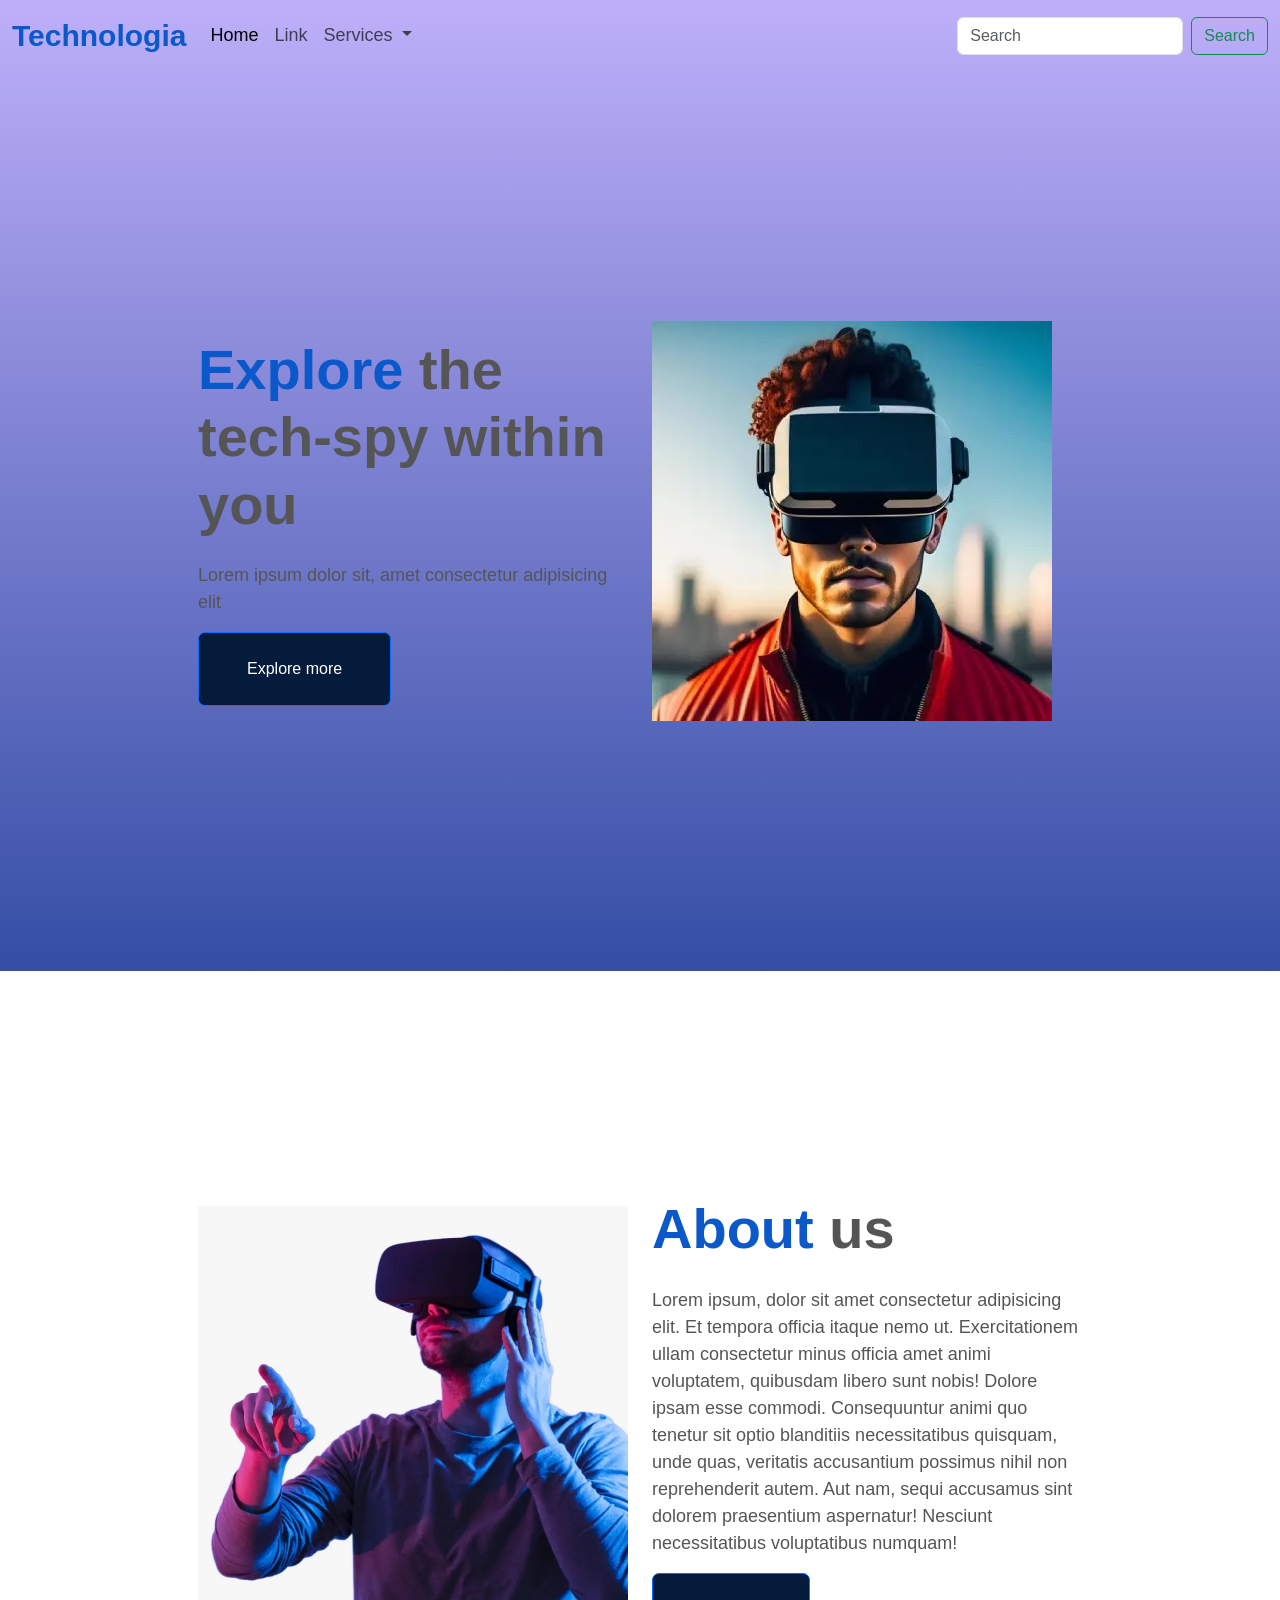
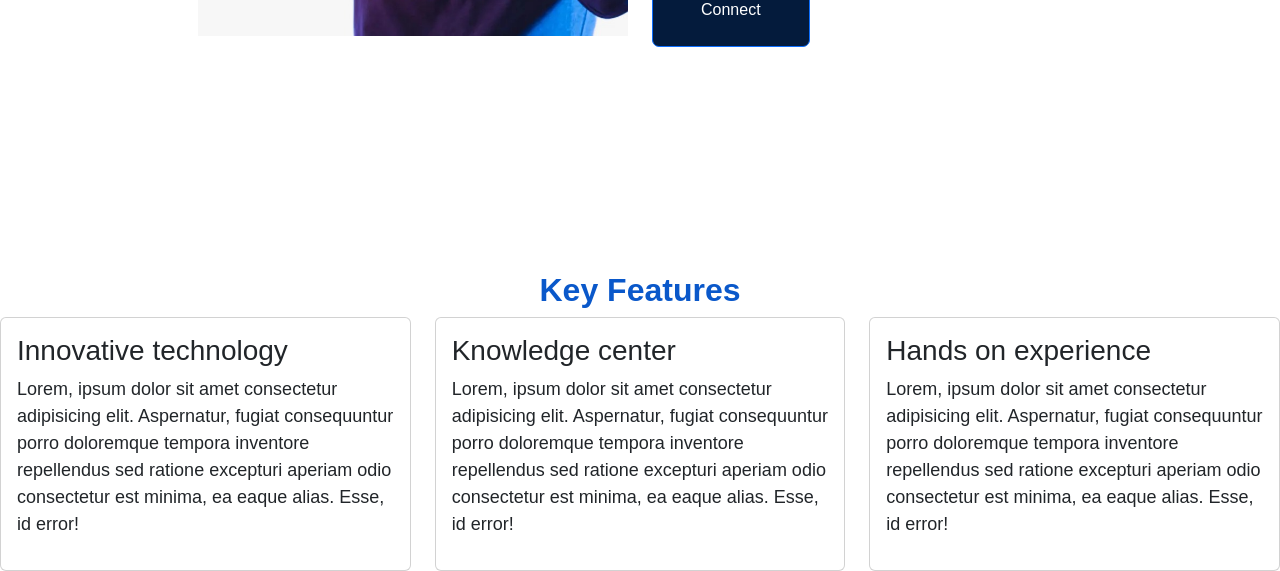
==== day2/index.html @ a135d7be "Day2 content" ====
<!DOCTYPE html>
<html lang="en">
<head>
    <meta charset="UTF-8">
    <meta name="viewport" content="width=device-width, initial-scale=1.0">
    <title>Document</title>
    <link href="https://cdn.jsdelivr.net/npm/bootstrap@5.3.8/dist/css/bootstrap.min.css" rel="stylesheet" integrity="sha384-sRIl4kxILFvY47J16cr9ZwB07vP4J8+LH7qKQnuqkuIAvNWLzeN8tE5YBujZqJLB" crossorigin="anonymous">
    <link rel="stylesheet" href="style.css">
</head>
<body>
    <header>
        <nav class="navbar navbar-expand-lg ms-auto fs-s">
        <div class="container-fluid">
            <a class="navbar-brand fw-bold" href="#">Technologia</a>
            <button class="navbar-toggler" type="button" data-bs-toggle="collapse" data-bs-target="#navbarSupportedContent" aria-controls="navbarSupportedContent" aria-expanded="false" aria-label="Toggle navigation">
            <span class="navbar-toggler-icon"></span>
            </button>
            <div class="collapse navbar-collapse" id="navbarSupportedContent">
            <ul class="navbar-nav me-auto mb-2 mb-lg-0">
                <li class="nav-item">
                <a class="nav-link active" aria-current="page" href="#">Home</a>
                </li>
                <li class="nav-item">
                <a class="nav-link" href="#">Link</a>
                </li>
                <li class="nav-item dropdown">
                <a class="nav-link dropdown-toggle" href="#" role="button" data-bs-toggle="dropdown" aria-expanded="false">
                    Services
                </a>
                <ul class="dropdown-menu">
                    <li><a class="dropdown-item" href="#">Features</a></li>
                    <li><a class="dropdown-item" href="#">Products</a></li>
                    <li><hr class="dropdown-divider"></li>
                    <li><a class="dropdown-item" href="#">Pricing</a></li>
                </ul>
                </li>
            </ul>
            <form class="d-flex" role="search">
                <input class="form-control me-2" type="search" placeholder="Search" aria-label="Search"/>
                <button class="btn btn-outline-success" type="submit">Search</button>
            </form>
            </div>
        </div>
        </nav>

    <!-- Hero section -->
    <section>
        <div class="container">
            <div class="row align-items-center justify-content-center">
                <div class="col-12 col-lg-6">
                    <h2 class="fw-bold display-4 mb-4" ><span class="text-primary">Explore </span>the tech-spy within you</h2>
                    <p>Lorem ipsum dolor sit, amet consectetur adipisicing elit</p>
                    <button class="btn btn-primary px-5 py-4">Explore more</button>
                </div>
                <div class="col-12 col-lg-6">
                    <img src="./assets/image4.jpeg" class="img-fluid">
                </div>
            </div>
        </div>
    </section>
    </header>

    <!-- About section -->
    <section class="container">
        <div class="row align-items-center justify-content-center px-15">
            <div class="col-12 col-lg-6">
                <img src="./assets/image2.jpeg" alt="image" class="img-fluid">
            </div>
            <div class="col-12 col-lg-6">
                <h2 class="fw-bold display-4 mb-4" ><span class="text-primary">About </span>us</h2>
                <p>Lorem ipsum, dolor sit amet consectetur adipisicing elit. Et tempora officia itaque nemo ut. Exercitationem ullam consectetur minus officia amet animi voluptatem, quibusdam libero sunt nobis! Dolore ipsam esse commodi.
                Consequuntur animi quo tenetur sit optio blanditiis necessitatibus quisquam, unde quas, veritatis accusantium possimus nihil non reprehenderit autem. Aut nam, sequi accusamus sint dolorem praesentium aspernatur! Nesciunt necessitatibus voluptatibus numquam!</p>
                <button class="btn btn-primary px-5 py-4">Connect</button>
            </div>
        </div>
    </section>

    <!-- features section -->
    <section>
        <div class="row align-items-center justify-content-center">
            <div class="col-12">
                <h2 class="text-primary fs-l fw-bold text-center">Key Features</h2>
            </div>
            <div class="col-lg-4">
                <div class="card p-3">
                    <h3>Innovative technology</h3>
                    <p>Lorem, ipsum dolor sit amet consectetur adipisicing elit. Aspernatur, fugiat consequuntur porro doloremque tempora inventore repellendus sed ratione excepturi aperiam odio consectetur est minima, ea eaque alias. Esse, id error!</p>
                </div>
            </div>
            
            <div class="col-lg-4">
                <div class="card p-3">
                    <h3>Knowledge center</h3>
                    <p>Lorem, ipsum dolor sit amet consectetur adipisicing elit. Aspernatur, fugiat consequuntur porro doloremque tempora inventore repellendus sed ratione excepturi aperiam odio consectetur est minima, ea eaque alias. Esse, id error!</p>
                </div>
            </div>
            
            <div class="col-lg-4">
                <div class="card p-3">
                    <h3>Hands on experience</h3>
                    <p>Lorem, ipsum dolor sit amet consectetur adipisicing elit. Aspernatur, fugiat consequuntur porro doloremque tempora inventore repellendus sed ratione excepturi aperiam odio consectetur est minima, ea eaque alias. Esse, id error!</p>                    
                </div>
            </div>
        </div>
    </section>

    <script src="https://cdn.jsdelivr.net/npm/@popperjs/core@2.11.8/dist/umd/popper.min.js" integrity="sha384-I7E8VVD/ismYTF4hNIPjVp/Zjvgyol6VFvRkX/vR+Vc4jQkC+hVqc2pM8ODewa9r" crossorigin="anonymous"></script>
    <script src="https://cdn.jsdelivr.net/npm/bootstrap@5.3.8/dist/js/bootstrap.min.js" integrity="sha384-G/EV+4j2dNv+tEPo3++6LCgdCROaejBqfUeNjuKAiuXbjrxilcCdDz6ZAVfHWe1Y" crossorigin="anonymous"></script>
</body>
</html>
---- day2/style.css ----
/*- Font sizes (px)
10 / 12 / 14 / 16 / 18 / 20 / 24 / 30 / 36 / 44 / 52 / 62 / 74 / 86 / 98
*/

* {
  --primary-color: #3498db;
}

body {
  color: #555; /* Steel Gray */
  font-family: "Roboto", sans-serif;
}

.navbar-brand {
  font-size: 30px;
}

.nav-link {
  font-size: 18px !important;
  font-weight: 500;
}

.head-section, header {
  background-image: linear-gradient(180deg, #beaff9, #344ea5);
}
.container{
  display: flex;
  flex-direction: column;
  justify-content: center; /* Centers content vertically */
  align-items: flex-start;
  min-height: 100vh;
  width: 100%;
  padding: 10%;
}

.navbar-brand,
.text-primary {
  color: #0a58ca !important;
}

.btn-primary {
  background-color: #041b3c !important;
  border-radius: 7px;
}

.nav-link:hover {
  color: #0a58ca;
}

p {
  font-size: 18px;
}
.btn-primary:hover {
  background-color: #257dfd !important;
}

.blue-bg {
  background-color: #0a58ca;
  color: #fff;
}

.ionicons {
  color: #0a58ca;
  background-color: #f2f2f2;
  padding: 10px;
  height: 30px;
  width: 30px;
  margin-bottom: 12px;
}

.nav-tabs {
  border: none;
}

.nav-tabs .active {
  background-color: #0a58ca !important;
  border: none;
  color: #fff !important;
}

.footer-section {
  background-color: #0a58ca !important;
  border: none;
  color: #fff !important;
}
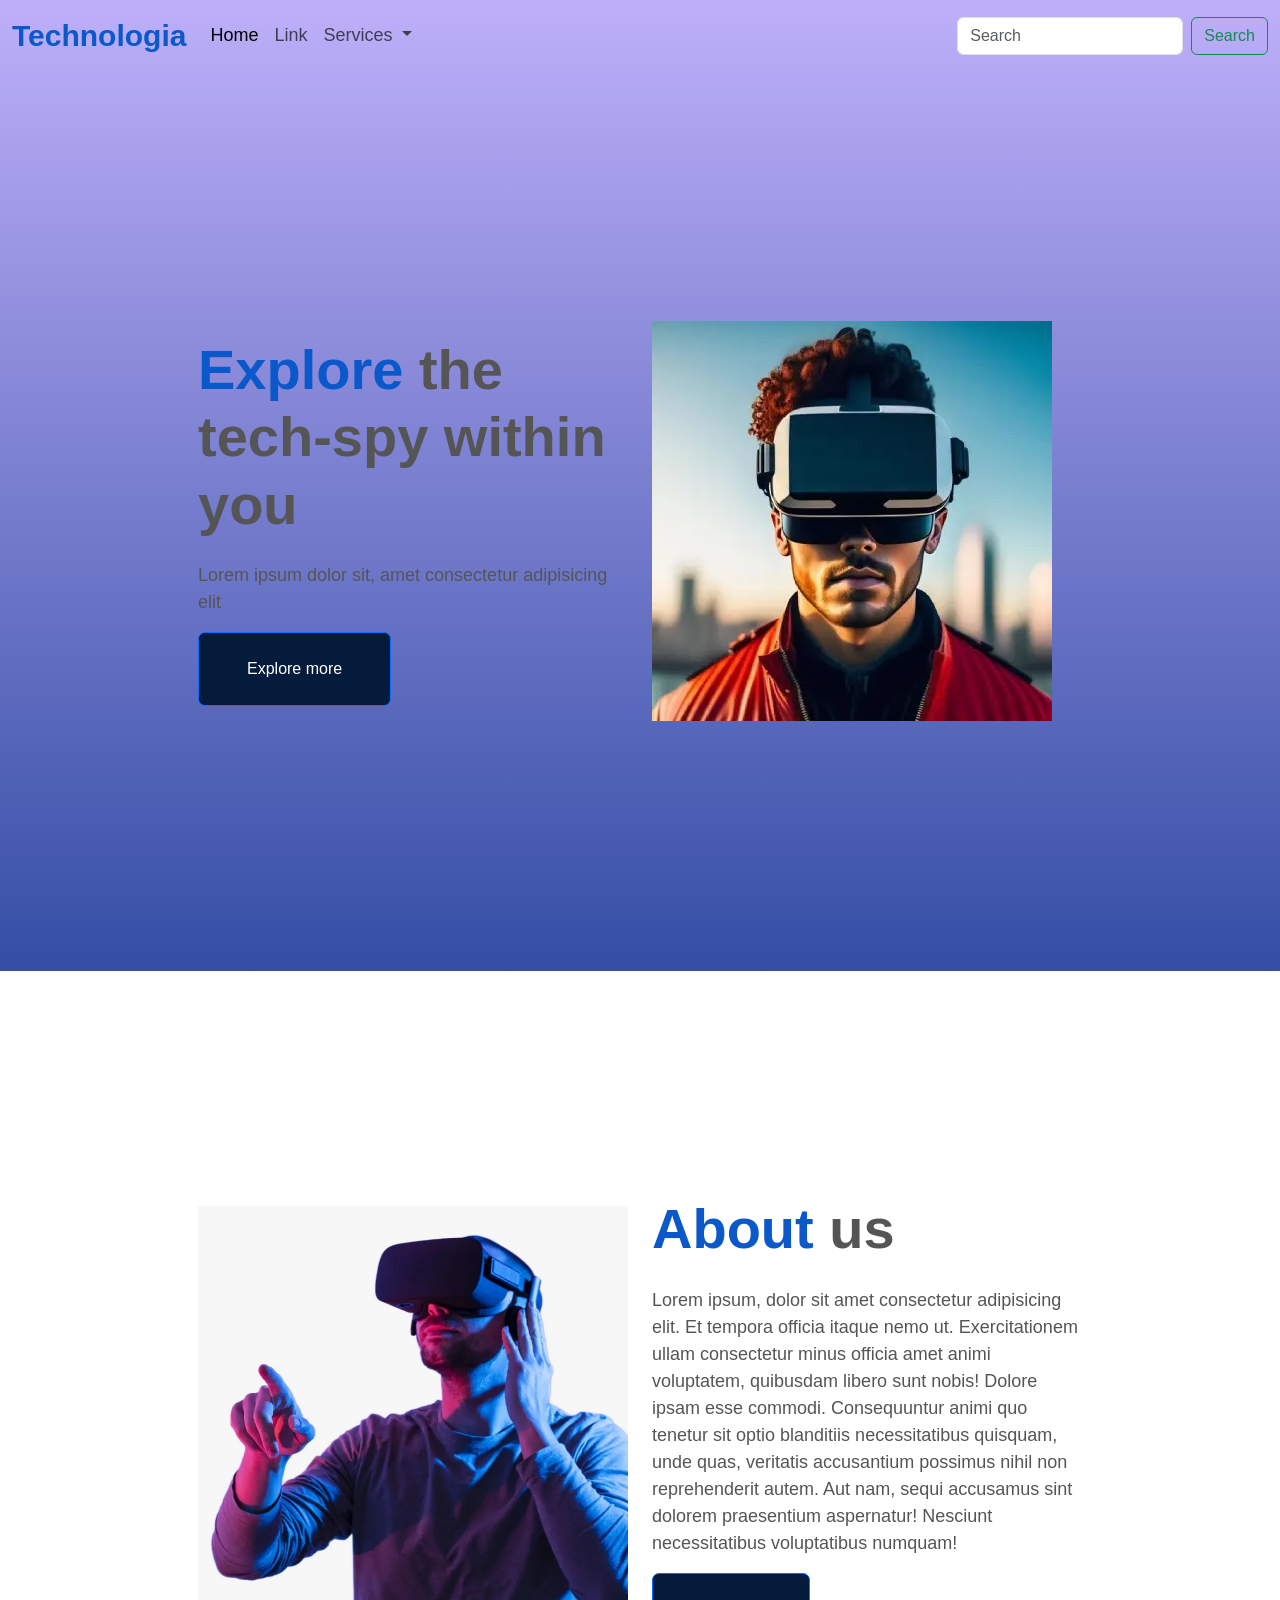
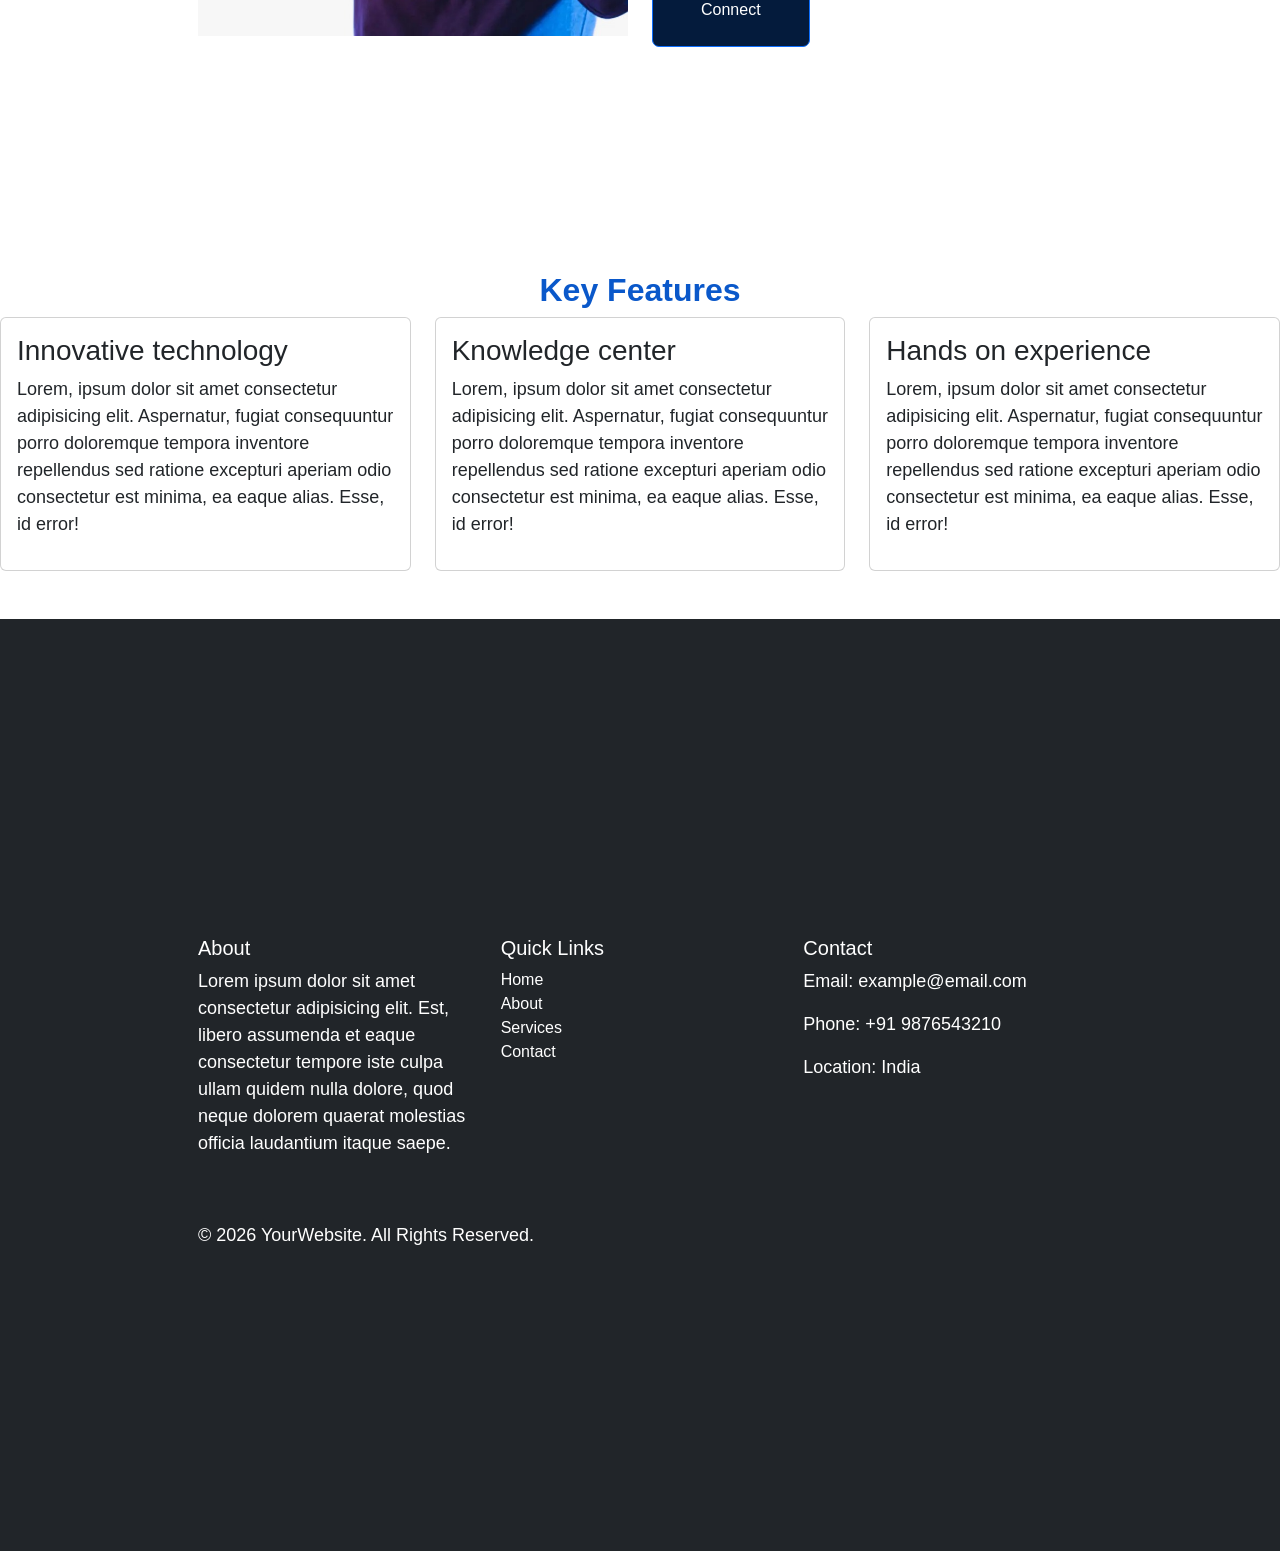
==== commit e82e3a46: "footer section added" ====
--- a/day2/index.html
+++ b/day2/index.html
@@ -104,6 +104,51 @@
         </div>
     </section>
 
+    <!-- footer section -->
+    <footer class="bg-dark text-white pt-4 pb-2 mt-5">
+    <div class="container">
+        <div class="row">
+
+        <!-- About -->
+        <div class="col-md-4 mb-3">
+            <h5>About</h5>
+            <p>
+            Lorem ipsum dolor sit amet consectetur adipisicing elit. Est, libero assumenda et eaque consectetur tempore iste culpa ullam quidem nulla dolore, quod neque dolorem quaerat molestias officia laudantium itaque saepe.
+            </p>
+        </div>
+
+        <!-- Quick Links -->
+        <div class="col-md-4 mb-3">
+            <h5>Quick Links</h5>
+            <ul class="list-unstyled">
+            <li><a href="#" class="text-white text-decoration-none">Home</a></li>
+            <li><a href="#" class="text-white text-decoration-none">About</a></li>
+            <li><a href="#" class="text-white text-decoration-none">Services</a></li>
+            <li><a href="#" class="text-white text-decoration-none">Contact</a></li>
+            </ul>
+        </div>
+
+        <!-- Contact -->
+        <div class="col-md-4 mb-3">
+            <h5>Contact</h5>
+            <p>Email: example@email.com</p>
+            <p>Phone: +91 9876543210</p>
+            <p>Location: India</p>
+        </div>
+
+        </div>
+
+        <hr class="border-light">
+
+        <!-- Copyright -->
+        <div class="text-center">
+        <p class="mb-0">© 2026 YourWebsite. All Rights Reserved.</p>
+        </div>
+
+    </div>
+    </footer>
+
+
     <script src="https://cdn.jsdelivr.net/npm/@popperjs/core@2.11.8/dist/umd/popper.min.js" integrity="sha384-I7E8VVD/ismYTF4hNIPjVp/Zjvgyol6VFvRkX/vR+Vc4jQkC+hVqc2pM8ODewa9r" crossorigin="anonymous"></script>
     <script src="https://cdn.jsdelivr.net/npm/bootstrap@5.3.8/dist/js/bootstrap.min.js" integrity="sha384-G/EV+4j2dNv+tEPo3++6LCgdCROaejBqfUeNjuKAiuXbjrxilcCdDz6ZAVfHWe1Y" crossorigin="anonymous"></script>
 </body>
